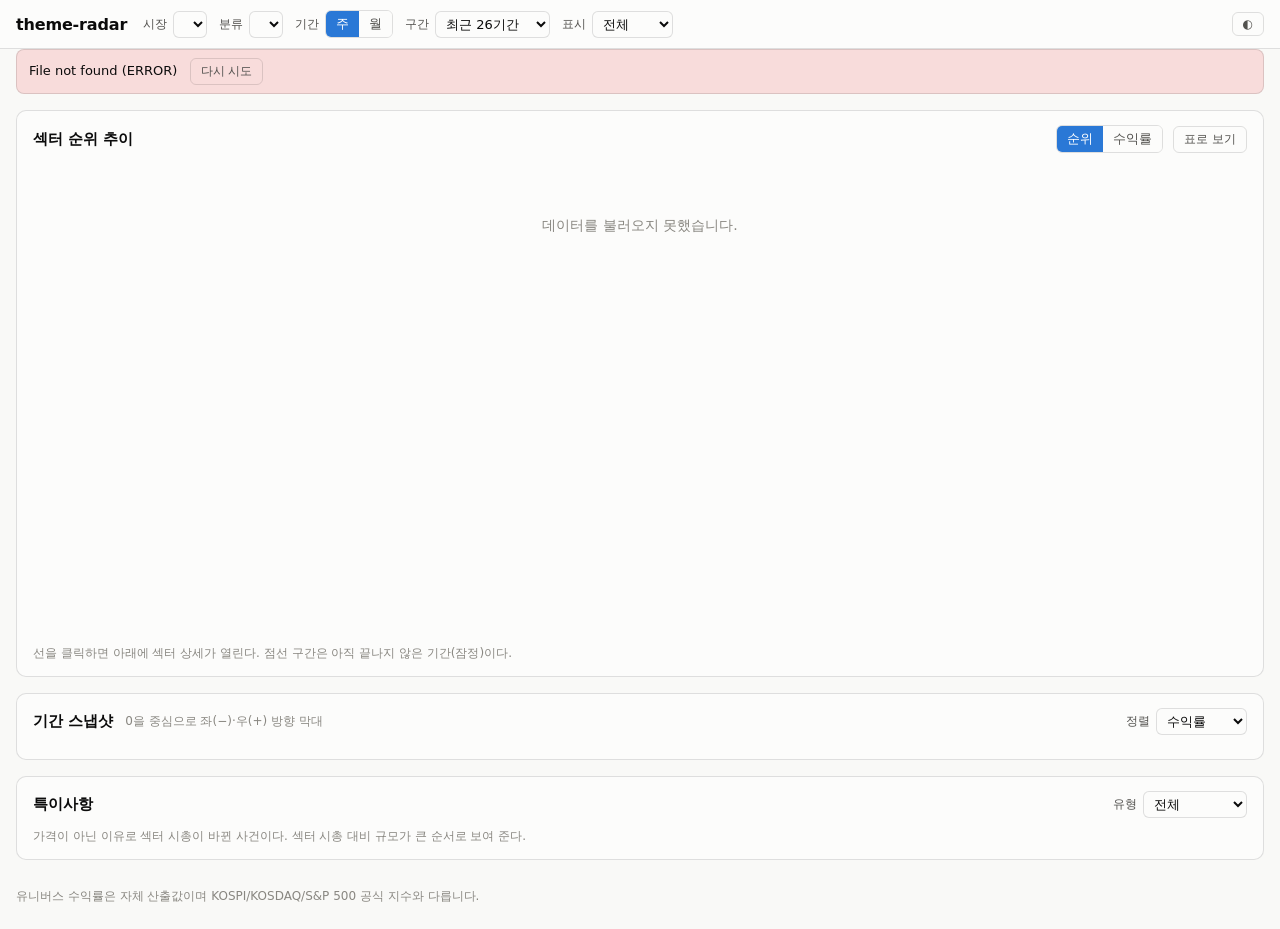
==== web/index.html @ a0fde0a3 "Stage 5: dashboard UI No-build ES modules + vendored ECharts 6.1.0, per docs/06. URL query string is" ====
<!DOCTYPE html>
<html lang="ko" data-theme="light">
<head>
<meta charset="utf-8">
<meta name="viewport" content="width=device-width, initial-scale=1">
<title>theme-radar — 섹터 순위 추이</title>
<link rel="stylesheet" href="css/app.css">
<script src="vendor/echarts-6.1.0.min.js"></script>
</head>
<body>
<header class="bar">
  <h1>theme-radar</h1>
  <div class="controls">
    <label>시장 <select id="universe"></select></label>
    <label>분류 <select id="scheme"></select></label>
    <label>기간
      <span class="segmented" id="period">
        <button type="button" data-value="W">주</button><button type="button" data-value="M">월</button>
      </span>
    </label>
    <label>구간 <select id="range">
      <option value="13">최근 13기간</option>
      <option value="26" selected>최근 26기간</option>
      <option value="52">최근 52기간</option>
      <option value="104">최근 104기간</option>
    </select></label>
    <label>표시 <select id="top">
      <option value="0">전체</option>
      <option value="5">상위 5</option>
      <option value="10">상위 10</option>
    </select></label>
  </div>
  <button type="button" id="theme-toggle" class="ghost" title="라이트/다크 전환">◐</button>
</header>

<div id="banner" class="banner" hidden></div>

<main>
  <section class="card" id="bump-card">
    <div class="card-head">
      <h2>섹터 순위 추이</h2>
      <div class="head-right">
        <span id="market-summary" class="summary"></span>
        <span class="segmented" id="chart-mode">
          <button type="button" data-value="rank">순위</button><button type="button" data-value="return">수익률</button>
        </span>
        <button type="button" id="table-toggle" class="ghost">표로 보기</button>
      </div>
    </div>
    <div class="chart-scroll"><div id="bump" class="chart"></div></div>
    <div id="bump-table" class="table-wrap" hidden></div>
    <p class="hint" id="bump-hint">선을 클릭하면 아래에 섹터 상세가 열린다. 점선 구간은 아직 끝나지 않은 기간(잠정)이다.</p>
  </section>

  <section class="card" id="snapshot-card">
    <div class="card-head">
      <h2 id="snapshot-title">기간 스냅샷</h2>
      <span class="muted small">0을 중심으로 좌(−)·우(+) 방향 막대</span>
      <div class="head-right">
        <label class="small">정렬 <select id="snapshot-sort">
          <option value="return">수익률</option>
          <option value="contribution">기여도</option>
          <option value="weight">시총 비중</option>
        </select></label>
      </div>
    </div>
    <div id="snapshot" class="rows"></div>
  </section>

  <section class="card" id="drilldown-card" hidden>
    <div class="card-head">
      <h2 id="drilldown-title">섹터 상세</h2>
      <button type="button" id="drilldown-close" class="ghost">닫기</button>
    </div>
    <div id="concentration" class="cards"></div>
    <div class="split">
      <div>
        <h3>종목별 기여</h3>
        <div id="members" class="rows"></div>
      </div>
      <div>
        <h3>섹터 시계열</h3>
        <div class="sparklines">
          <figure><figcaption>수익률</figcaption><div id="spark-return" class="spark"></div></figure>
          <figure><figcaption>순위</figcaption><div id="spark-rank" class="spark"></div></figure>
          <figure><figcaption>상위1 기여 비중</figcaption><div id="spark-top1" class="spark"></div></figure>
        </div>
      </div>
    </div>
  </section>

  <section class="card" id="events-card">
    <div class="card-head">
      <h2>특이사항</h2>
      <div class="head-right">
        <label class="small">유형 <select id="event-type">
          <option value="">전체</option>
          <option value="SHARE_CHANGE">주식수 급변</option>
          <option value="CORP_ACTION">기업행위</option>
          <option value="LISTING">편입·상장</option>
          <option value="DELISTING">편출·폐지</option>
          <option value="DATA_GAP">데이터 공백</option>
        </select></label>
      </div>
    </div>
    <p class="hint">가격이 아닌 이유로 섹터 시총이 바뀐 사건이다. 섹터 시총 대비 규모가 큰 순서로 보여 준다.</p>
    <div id="events" class="rows"></div>
  </section>
</main>

<footer>
  유니버스 수익률은 자체 산출값이며 KOSPI/KOSDAQ/S&amp;P 500 공식 지수와 다릅니다.
  <span id="calc-info" class="muted"></span>
</footer>

<script type="module" src="js/main.js"></script>
</body>
</html>
---- web/css/app.css ----
/* 색 토큰은 docs/02 §3.4의 팔레트를 따른다. 섹터 색은 서버가 주고, 화면은 라이트/다크 단계만 바꾼다 */
:root {
  color-scheme: light;
  --surface: #fcfcfb;
  --page: #f9f9f7;
  --ink: #0b0b0b;
  --ink-2: #52514e;
  --muted: #898781;
  --grid: #e1e0d9;
  --line: #c3c2b7;
  --border: rgba(11, 11, 11, .12);
  --up: #e34948;
  --down: #2a78d6;
  --accent: #2a78d6;
  --warn: #fab219;
  font-family: system-ui, -apple-system, "Segoe UI", "Malgun Gothic", sans-serif;
}
:root[data-theme="dark"] {
  color-scheme: dark;
  --surface: #1a1a19;
  --page: #0d0d0d;
  --ink: #fff;
  --ink-2: #c3c2b7;
  --muted: #898781;
  --grid: #2c2c2a;
  --line: #383835;
  --border: rgba(255, 255, 255, .14);
  --up: #e66767;
  --down: #3987e5;
  --accent: #3987e5;
}
/* 미국 시장은 상승 녹색·하락 적색 (docs/06 §4) */
body[data-market="US"] { --up: #008300; --down: #e34948; }
:root[data-theme="dark"] body[data-market="US"] { --up: #0ca30c; --down: #e66767; }

* { box-sizing: border-box; }
body { margin: 0; background: var(--page); color: var(--ink); font-size: 14px; }
h1 { font-size: 16px; margin: 0; letter-spacing: -.01em; }
h2 { font-size: 15px; margin: 0; }
h3 { font-size: 13px; margin: 0 0 8px; color: var(--ink-2); font-weight: 600; }
main { padding: 16px; display: grid; gap: 16px; max-width: 1600px; margin: 0 auto; }
footer { padding: 12px 16px 24px; color: var(--muted); font-size: 12px; max-width: 1600px; margin: 0 auto; }

.bar { position: sticky; top: 0; z-index: 5; display: flex; align-items: center; gap: 16px; flex-wrap: wrap;
  padding: 10px 16px; background: var(--surface); border-bottom: 1px solid var(--border); }
.controls { display: flex; gap: 12px; flex-wrap: wrap; align-items: center; }
label { color: var(--ink-2); font-size: 12px; display: inline-flex; gap: 6px; align-items: center; }
select { font: inherit; font-size: 13px; padding: 4px 6px; color: var(--ink); background: var(--surface);
  border: 1px solid var(--border); border-radius: 6px; }
.segmented { display: inline-flex; border: 1px solid var(--border); border-radius: 6px; overflow: hidden; }
.segmented button { font: inherit; font-size: 13px; padding: 4px 10px; background: var(--surface); color: var(--ink-2);
  border: 0; cursor: pointer; }
.segmented button[aria-pressed="true"] { background: var(--accent); color: #fff; }
.ghost { font: inherit; font-size: 12px; padding: 4px 10px; background: transparent; color: var(--ink-2);
  border: 1px solid var(--border); border-radius: 6px; cursor: pointer; }
.ghost:hover { color: var(--ink); }
#theme-toggle { margin-left: auto; }

/* min-width:0이 없으면 격자 칸이 내용 너비만큼 벌어져 카드 안에서 스크롤되지 않는다 */
.card { background: var(--surface); border: 1px solid var(--border); border-radius: 10px; padding: 14px 16px; min-width: 0; }
.card-head { display: flex; align-items: center; gap: 12px; flex-wrap: wrap; margin-bottom: 10px; }
.head-right { margin-left: auto; display: flex; align-items: center; gap: 10px; flex-wrap: wrap; }
.summary { font-size: 13px; color: var(--ink-2); }
.hint { color: var(--muted); font-size: 12px; margin: 8px 0 0; }
.chart { height: 460px; }
/* 좁은 화면에서는 차트만 가로로 스크롤한다 (docs/06 §8) */
.chart-scroll { overflow-x: auto; }
.spark { height: 64px; }
.sparklines { display: grid; gap: 8px; }
.sparklines figcaption { font-size: 11px; color: var(--muted); }
.sparklines figure { margin: 0; }
.split { display: grid; grid-template-columns: 1.4fr 1fr; gap: 20px; }
.split > div, .rows, .chart-scroll { min-width: 0; }
.cards { display: flex; gap: 10px; flex-wrap: wrap; margin-bottom: 14px; }
.stat { border: 1px solid var(--border); border-radius: 8px; padding: 8px 12px; min-width: 120px; }
.stat .k { font-size: 11px; color: var(--muted); }
.stat .v { font-size: 18px; font-variant-numeric: tabular-nums; }

.rows { display: grid; gap: 2px; }
.row { display: grid; grid-template-columns: 190px 1fr 96px 104px 56px auto; gap: 10px; align-items: center;
  padding: 4px 6px; border-radius: 6px; font-variant-numeric: tabular-nums; }
.row:hover { background: color-mix(in srgb, var(--accent) 8%, transparent); }
.row.clickable { cursor: pointer; }
.row.selected { background: color-mix(in srgb, var(--accent) 14%, transparent); }
.row .name { display: flex; align-items: center; gap: 6px; overflow: hidden; text-overflow: ellipsis; white-space: nowrap; }
.row .dot { width: 8px; height: 8px; border-radius: 2px; flex: none; }
.row .num { text-align: right; font-size: 13px; white-space: nowrap; }
.row .muted, .muted { color: var(--muted); }
.row.unmapped .name { color: var(--muted); }
.bar-cell { position: relative; height: 16px; }
.bar-cell .zero { position: absolute; left: 50%; top: 0; bottom: 0; border-left: 1px solid var(--grid); }
.bar-cell .fill { position: absolute; top: 3px; height: 10px; border-radius: 3px; }
.bar-cell .fill.pos-bg { background: var(--up); }
.bar-cell .fill.neg-bg { background: var(--down); }
.badge { font-size: 11px; padding: 1px 6px; border-radius: 10px; border: 1px solid var(--border); color: var(--ink-2); }
.delta.up { color: var(--up); } .delta.down { color: var(--down); }
.pos { color: var(--up); } .neg { color: var(--down); }
.small { font-size: 12px; }
.dot { display: inline-block; width: 8px; height: 8px; border-radius: 2px; flex: none; vertical-align: middle; }

/* 목록 머리글 행. 값 행과 같은 격자를 쓰되 눌리지 않는다 */
.row.head { color: var(--muted); font-size: 11px; padding-bottom: 2px; border-bottom: 1px solid var(--grid); }
.row.head:hover { background: none; }
.gauge { display: block; height: 4px; margin-top: 4px; border-radius: 2px; background: var(--grid); }
.gauge > span { display: block; height: 100%; border-radius: 2px; background: var(--accent); }
.stat.badges { display: flex; align-items: center; gap: 6px; flex-wrap: wrap; min-width: 0; border-style: dashed; }

/* 종목 기여 행: 종목 · 막대 · 섹터 내 비중 · 수익률 · 기여 */
#members .row { grid-template-columns: 1fr 120px 76px 72px 66px; }
/* 특이사항 행: 날짜 · 유형 · 종목 · 섹터 · 섹터 대비 · 시총 · 내용 */
#events .row { grid-template-columns: 116px 84px 150px 120px 72px 84px 1fr; }
#events .date { text-align: left; font-size: 12px; color: var(--ink-2); }
#events .detail { white-space: nowrap; overflow: hidden; text-overflow: ellipsis; font-size: 12px; }

.banner { margin: 0 16px; padding: 8px 12px; border-radius: 8px; font-size: 13px;
  background: color-mix(in srgb, var(--warn) 22%, var(--surface)); border: 1px solid var(--border); }
.banner.error { background: color-mix(in srgb, var(--up) 18%, var(--surface)); }
.banner button { margin-left: 8px; }
.skeleton { height: 460px; border-radius: 8px; background: linear-gradient(90deg, var(--grid), var(--surface), var(--grid));
  background-size: 200% 100%; animation: shimmer 1.2s linear infinite; }
@keyframes shimmer { to { background-position: -200% 0; } }
.empty { padding: 40px 0; text-align: center; color: var(--muted); }

.table-wrap { overflow-x: auto; max-height: 460px; }
table { border-collapse: collapse; font-size: 12px; font-variant-numeric: tabular-nums; }
th, td { border-bottom: 1px solid var(--grid); padding: 4px 8px; text-align: right; white-space: nowrap; }
th:first-child, td:first-child { text-align: left; position: sticky; left: 0; background: var(--surface); }
thead th { position: sticky; top: 0; background: var(--surface); color: var(--ink-2); }

@media (max-width: 1280px) { .split { grid-template-columns: 1fr; } }
@media (max-width: 768px) {
  main { padding: 10px; }
  .chart { height: 380px; min-width: 620px; }
  .head-right { margin-left: 0; }
  .row { grid-template-columns: minmax(0, 1fr) 92px 68px; }
  #members .row { grid-template-columns: minmax(0, 1fr) 72px 60px 62px; }
  .row .hide-narrow, #events .detail { display: none; }
  #events .row { grid-template-columns: 88px 82px minmax(0, 1fr); }
  .cards .stat { flex: 1 1 128px; }
}
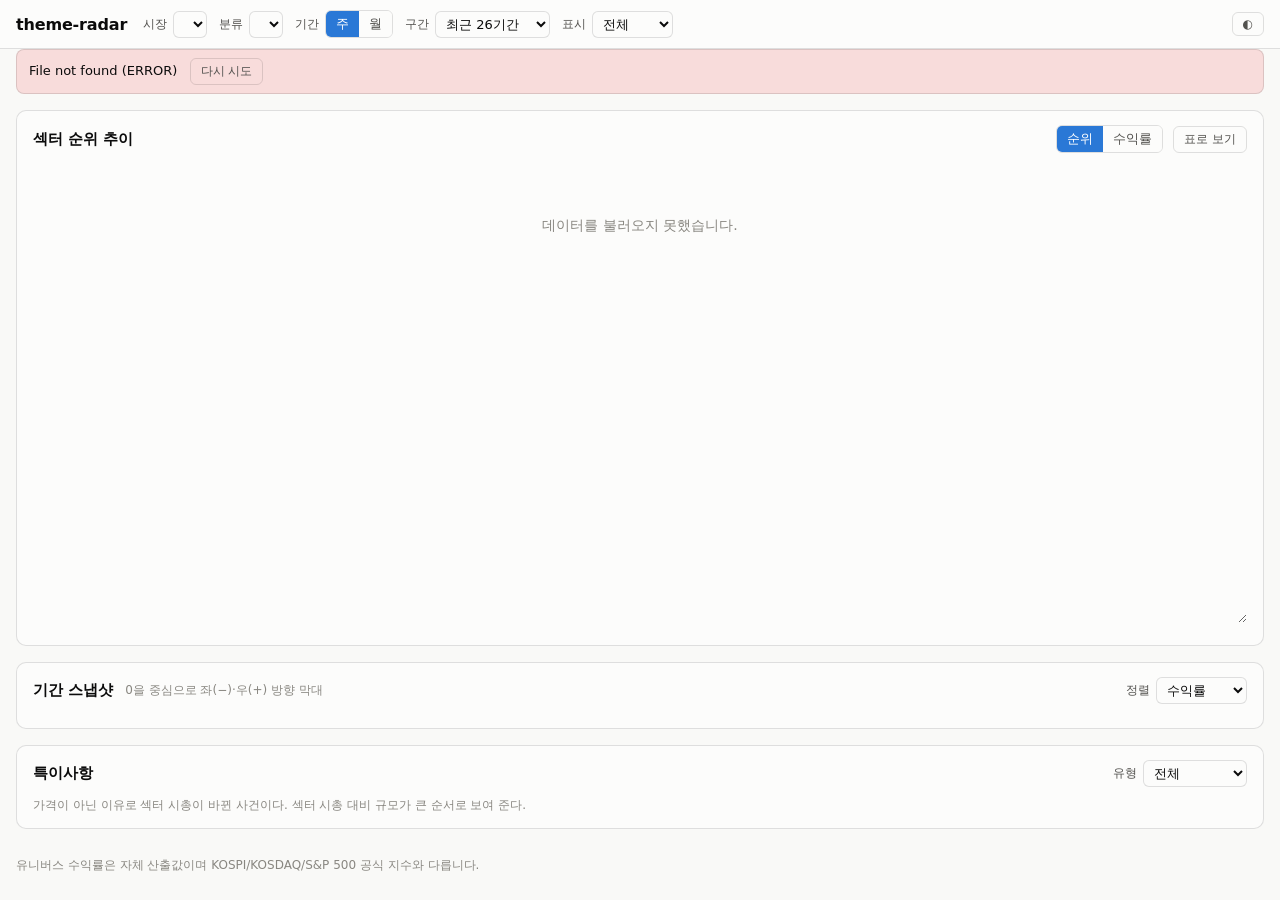
==== commit f7e7e43d: "Draw every bump-chart period alike and label the sector rows 범프 차트 - 아직 끝나지 않은 기간도 다른 구간과 같은 실선·점으로 " ====
--- a/web/index.html
+++ b/web/index.html
@@ -47,9 +47,9 @@
         <button type="button" id="table-toggle" class="ghost">표로 보기</button>
       </div>
     </div>
-    <div class="chart-scroll"><div id="bump" class="chart"></div></div>
+    <div class="chart-scroll" id="bump-wrap"><div id="bump" class="chart"></div></div>
     <div id="bump-table" class="table-wrap" hidden></div>
-    <p class="hint" id="bump-hint">선을 클릭하면 아래에 섹터 상세가 열린다. 점선 구간은 아직 끝나지 않은 기간(잠정)이다.</p>
+    <p class="hint" id="bump-hint"></p>
   </section>
 
   <section class="card" id="snapshot-card">
--- a/web/css/app.css
+++ b/web/css/app.css
@@ -62,9 +62,13 @@
 .head-right { margin-left: auto; display: flex; align-items: center; gap: 10px; flex-wrap: wrap; }
 .summary { font-size: 13px; color: var(--ink-2); }
 .hint { color: var(--muted); font-size: 12px; margin: 8px 0 0; }
-.chart { height: 460px; }
-/* 좁은 화면에서는 차트만 가로로 스크롤한다 (docs/06 §8) */
-.chart-scroll { overflow-x: auto; }
+/* 차트 높이는 오른쪽 아래 모서리를 끌어 바꾼다. 좁은 화면에서는 차트만 가로로 스크롤한다 (docs/06 §3.2, §8) */
+.chart-scroll { overflow: auto; resize: vertical; height: 460px; min-height: 240px; }
+.chart { height: 100%; position: relative; }
+/* 범프 차트 툴팁. 마우스 포인터 왼쪽에 놓는다 (bump-chart.js showTip) */
+.chart-tip { position: absolute; z-index: 2; pointer-events: none; padding: 8px 10px; white-space: nowrap;
+  background: var(--surface); color: var(--ink); border: 1px solid var(--border); border-radius: 6px;
+  font-size: 12px; line-height: 1.55; box-shadow: 0 2px 10px rgba(0, 0, 0, .12); }
 .spark { height: 64px; }
 .sparklines { display: grid; gap: 8px; }
 .sparklines figcaption { font-size: 11px; color: var(--muted); }
@@ -77,8 +81,10 @@
 .stat .v { font-size: 18px; font-variant-numeric: tabular-nums; }
 
 .rows { display: grid; gap: 2px; }
-.row { display: grid; grid-template-columns: 190px 1fr 96px 104px 56px auto; gap: 10px; align-items: center;
+.row { display: grid; gap: 10px; align-items: center;
   padding: 4px 6px; border-radius: 6px; font-variant-numeric: tabular-nums; }
+/* 섹터 행: 섹터 · 막대 · 수익률 · 시총 비중 · 시장 기여 · 시장 대비 · 순위 변동 · 특징 */
+#snapshot .row { grid-template-columns: 190px 1fr 88px 80px 84px 64px 64px auto; }
 .row:hover { background: color-mix(in srgb, var(--accent) 8%, transparent); }
 .row.clickable { cursor: pointer; }
 .row.selected { background: color-mix(in srgb, var(--accent) 14%, transparent); }
@@ -88,7 +94,15 @@
 .row .muted, .muted { color: var(--muted); }
 .row.unmapped .name { color: var(--muted); }
 .bar-cell { position: relative; height: 16px; }
-.bar-cell .zero { position: absolute; left: 50%; top: 0; bottom: 0; border-left: 1px solid var(--grid); }
+/* 기준 0 선. 행 사이 여백까지 이어 붙여 열을 가르는 한 줄로 보이게 한다 */
+.bar-cell .zero { position: absolute; left: 50%; top: -5px; bottom: -5px; border-left: 1px solid var(--line); }
+/* 머리글의 막대 눈금: 왼쪽 끝 −최대, 가운데 0, 오른쪽 끝 +최대 */
+.bar-cell.axis { height: 14px; }
+.bar-cell.axis .zero { top: 1px; }
+.bar-cell .axis-end, .bar-cell .axis-zero { position: absolute; top: 0; }
+.bar-cell .axis-end.left { left: 0; }
+.bar-cell .axis-end.right { right: 0; }
+.bar-cell .axis-zero { left: 50%; transform: translateX(-50%); padding: 0 3px; background: var(--surface); }
 .bar-cell .fill { position: absolute; top: 3px; height: 10px; border-radius: 3px; }
 .bar-cell .fill.pos-bg { background: var(--up); }
 .bar-cell .fill.neg-bg { background: var(--down); }
@@ -101,6 +115,10 @@
 /* 목록 머리글 행. 값 행과 같은 격자를 쓰되 눌리지 않는다 */
 .row.head { color: var(--muted); font-size: 11px; padding-bottom: 2px; border-bottom: 1px solid var(--grid); }
 .row.head:hover { background: none; }
+/* 정렬 기준을 바꿀 수 있는 열 */
+.row.head .sortable { cursor: pointer; }
+.row.head .sortable:hover { color: var(--ink-2); }
+.row.head .active { color: var(--ink-2); font-weight: 600; }
 .gauge { display: block; height: 4px; margin-top: 4px; border-radius: 2px; background: var(--grid); }
 .gauge > span { display: block; height: 100%; border-radius: 2px; background: var(--accent); }
 .stat.badges { display: flex; align-items: center; gap: 6px; flex-wrap: wrap; min-width: 0; border-style: dashed; }
@@ -130,9 +148,10 @@
 @media (max-width: 1280px) { .split { grid-template-columns: 1fr; } }
 @media (max-width: 768px) {
   main { padding: 10px; }
-  .chart { height: 380px; min-width: 620px; }
+  .chart-scroll { height: 380px; }
+  .chart { min-width: 620px; }
   .head-right { margin-left: 0; }
-  .row { grid-template-columns: minmax(0, 1fr) 92px 68px; }
+  #snapshot .row { grid-template-columns: minmax(0, 1fr) 92px 68px; }
   #members .row { grid-template-columns: minmax(0, 1fr) 72px 60px 62px; }
   .row .hide-narrow, #events .detail { display: none; }
   #events .row { grid-template-columns: 88px 82px minmax(0, 1fr); }
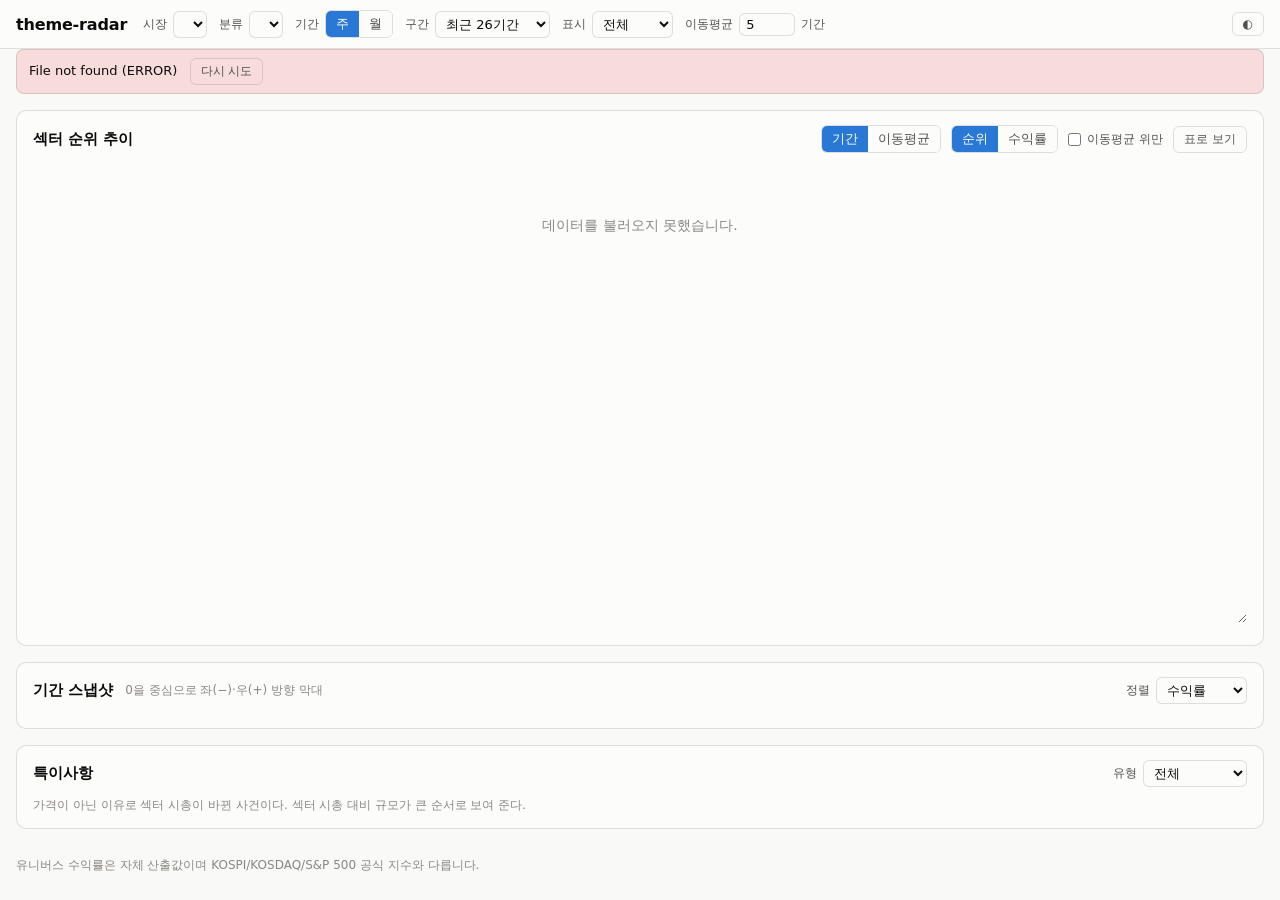
==== commit 0c14d1df: "Rank sectors by the rise of their market-cap moving average The bump chart gets a basis toggle. On t" ====
--- a/web/index.html
+++ b/web/index.html
@@ -29,6 +29,8 @@
       <option value="5">상위 5</option>
       <option value="10">상위 10</option>
     </select></label>
+    <label title="섹터 시총 이동평균의 기간 수. 순위 기준·이격도·시가총액 차트가 함께 쓴다">이동평균
+      <input type="number" id="ma-len" min="2" max="52" step="1" inputmode="numeric"> 기간</label>
   </div>
   <button type="button" id="theme-toggle" class="ghost" title="라이트/다크 전환">◐</button>
 </header>
@@ -41,9 +43,15 @@
       <h2>섹터 순위 추이</h2>
       <div class="head-right">
         <span id="market-summary" class="summary"></span>
+        <span class="segmented" id="chart-basis" aria-label="순위 기준">
+          <button type="button" data-value="period" title="기간 수익률로 순위를 매긴다">기간</button><button
+            type="button" data-value="ma" title="섹터 시총 이동평균의 상승률로 순위를 매긴다">이동평균</button>
+        </span>
         <span class="segmented" id="chart-mode">
           <button type="button" data-value="rank">순위</button><button type="button" data-value="return">수익률</button>
         </span>
+        <label class="small" id="above-filter" hidden title="선택 기간 말 시총이 이동평균 위인 섹터만 본다">
+          <input type="checkbox" id="above-ma"> 이동평균 위만</label>
         <button type="button" id="table-toggle" class="ghost">표로 보기</button>
       </div>
     </div>
@@ -61,6 +69,7 @@
           <option value="return">수익률</option>
           <option value="contribution">기여도</option>
           <option value="weight">시총 비중</option>
+          <option value="disparity">이격도</option>
         </select></label>
       </div>
     </div>
@@ -86,6 +95,21 @@
           <figure><figcaption>상위1 기여 비중</figcaption><div id="spark-top1" class="spark"></div></figure>
         </div>
       </div>
+    </div>
+    <div class="cap-block">
+      <div class="sub-head">
+        <h3>섹터 시가총액</h3>
+        <div class="head-right">
+          <span class="segmented" id="cap-kind" aria-label="차트 모양">
+            <button type="button" data-value="line">선</button><button type="button" data-value="candle">캔들</button>
+          </span>
+          <label class="small" id="ma-show-label"><input type="checkbox" id="ma-show"> 이동평균</label>
+        </div>
+      </div>
+      <div id="cap-chart" class="cap-chart" role="img" aria-label="섹터 시가총액 추이"></div>
+      <p class="hint">선은 기간 말 시가총액을 잇고, 캔들은 일별 시가총액으로 그린다(시가는 직전 기간 말 값).
+        이동평균은 기간 말 값의 단순 평균이다. 시가총액은 상장·폐지 같은 가격 외 이유로도 바뀐다:
+        x축 위의 <span class="event-mark">▲</span>는 이 섹터 종목에 특이사항이 난 기간이고, 내용은 그 기간 툴팁에 있다.</p>
     </div>
   </section>
 
--- a/web/css/app.css
+++ b/web/css/app.css
@@ -70,6 +70,17 @@
   background: var(--surface); color: var(--ink); border: 1px solid var(--border); border-radius: 6px;
   font-size: 12px; line-height: 1.55; box-shadow: 0 2px 10px rgba(0, 0, 0, .12); }
 .spark { height: 64px; }
+/* 드릴다운의 섹터 시가총액 차트 (docs/06 §5.4). 높이에 x축 라벨 두 줄 자리까지 넣는다 */
+.cap-block { margin-top: 18px; padding-top: 14px; border-top: 1px solid var(--grid); }
+.sub-head { display: flex; align-items: center; gap: 12px; flex-wrap: wrap; margin-bottom: 6px; }
+.sub-head h3 { margin: 0; }
+.cap-chart { height: 300px; position: relative; }
+/* 시가총액 차트의 특이사항 표시와 같은 색이다 (cap-chart.js) */
+.event-mark { color: var(--warn); }
+input[type="number"] { font: inherit; font-size: 13px; width: 56px; padding: 3px 6px; color: var(--ink);
+  background: var(--surface); border: 1px solid var(--border); border-radius: 6px; }
+input[type="number"]:disabled { color: var(--muted); }
+input[type="checkbox"] { accent-color: var(--accent); margin: 0; }
 .sparklines { display: grid; gap: 8px; }
 .sparklines figcaption { font-size: 11px; color: var(--muted); }
 .sparklines figure { margin: 0; }
@@ -83,8 +94,11 @@
 .rows { display: grid; gap: 2px; }
 .row { display: grid; gap: 10px; align-items: center;
   padding: 4px 6px; border-radius: 6px; font-variant-numeric: tabular-nums; }
-/* 섹터 행: 섹터 · 막대 · 수익률 · 시총 비중 · 시장 기여 · 시장 대비 · 순위 변동 · 특징 */
-#snapshot .row { grid-template-columns: 190px 1fr 88px 80px 84px 64px 64px auto; }
+/* 섹터 행: 섹터 · 막대 · 수익률 · 시총 비중 · 시장 기여 · 시장 대비 · 이격도 · 순위 변동 · 특징
+   0 선이 세로로 이어지려면 막대 칸이 행마다 같은 폭이어야 한다. 마지막 특징 칸을 내용에 맞춰(auto) 두면
+   배지 수만큼 칸이 늘어 막대 칸을 밀어내므로, 배지 3개가 들어가는 고정 폭으로 둔다 */
+#snapshot .row { grid-template-columns: 190px minmax(0, 1fr) 88px 80px 84px 64px 64px 64px 232px; }
+#snapshot .row > :last-child { overflow: hidden; white-space: nowrap; }
 .row:hover { background: color-mix(in srgb, var(--accent) 8%, transparent); }
 .row.clickable { cursor: pointer; }
 .row.selected { background: color-mix(in srgb, var(--accent) 14%, transparent); }
@@ -94,8 +108,9 @@
 .row .muted, .muted { color: var(--muted); }
 .row.unmapped .name { color: var(--muted); }
 .bar-cell { position: relative; height: 16px; }
-/* 기준 0 선. 행 사이 여백까지 이어 붙여 열을 가르는 한 줄로 보이게 한다 */
-.bar-cell .zero { position: absolute; left: 50%; top: -5px; bottom: -5px; border-left: 1px solid var(--line); }
+/* 기준 0 선. 행 사이 여백까지 이어 붙여 열을 가르는 한 줄로 보이게 한다.
+   6px는 행 간격(28px)에서 막대 칸 높이(16px)를 뺀 절반이다 */
+.bar-cell .zero { position: absolute; left: 50%; top: -6px; bottom: -6px; border-left: 1px solid var(--line); }
 /* 머리글의 막대 눈금: 왼쪽 끝 −최대, 가운데 0, 오른쪽 끝 +최대 */
 .bar-cell.axis { height: 14px; }
 .bar-cell.axis .zero { top: 1px; }
@@ -125,8 +140,8 @@
 
 /* 종목 기여 행: 종목 · 막대 · 섹터 내 비중 · 수익률 · 기여 */
 #members .row { grid-template-columns: 1fr 120px 76px 72px 66px; }
-/* 특이사항 행: 날짜 · 유형 · 종목 · 섹터 · 섹터 대비 · 시총 · 내용 */
-#events .row { grid-template-columns: 116px 84px 150px 120px 72px 84px 1fr; }
+/* 특이사항 행: 날짜 · 유형 · 종목 · 섹터 · 섹터 대비 · 시총 · 출처 · 내용 */
+#events .row { grid-template-columns: 116px 84px 150px 120px 72px 84px 112px 1fr; }
 #events .date { text-align: left; font-size: 12px; color: var(--ink-2); }
 #events .detail { white-space: nowrap; overflow: hidden; text-overflow: ellipsis; font-size: 12px; }
 
@@ -146,10 +161,15 @@
 thead th { position: sticky; top: 0; background: var(--surface); color: var(--ink-2); }
 
 @media (max-width: 1280px) { .split { grid-template-columns: 1fr; } }
+/* 고정 폭이 화면을 넘지 않게 줄인다. 특징 칸은 배지 하나만 남고 나머지는 잘린다 (드릴다운에서 전부 본다) */
+@media (max-width: 1080px) {
+  #snapshot .row { grid-template-columns: 150px minmax(0, 1fr) 80px 72px 76px 56px 56px 52px 120px; }
+}
 @media (max-width: 768px) {
   main { padding: 10px; }
   .chart-scroll { height: 380px; }
   .chart { min-width: 620px; }
+  .cap-chart { height: 260px; }
   .head-right { margin-left: 0; }
   #snapshot .row { grid-template-columns: minmax(0, 1fr) 92px 68px; }
   #members .row { grid-template-columns: minmax(0, 1fr) 72px 60px 62px; }
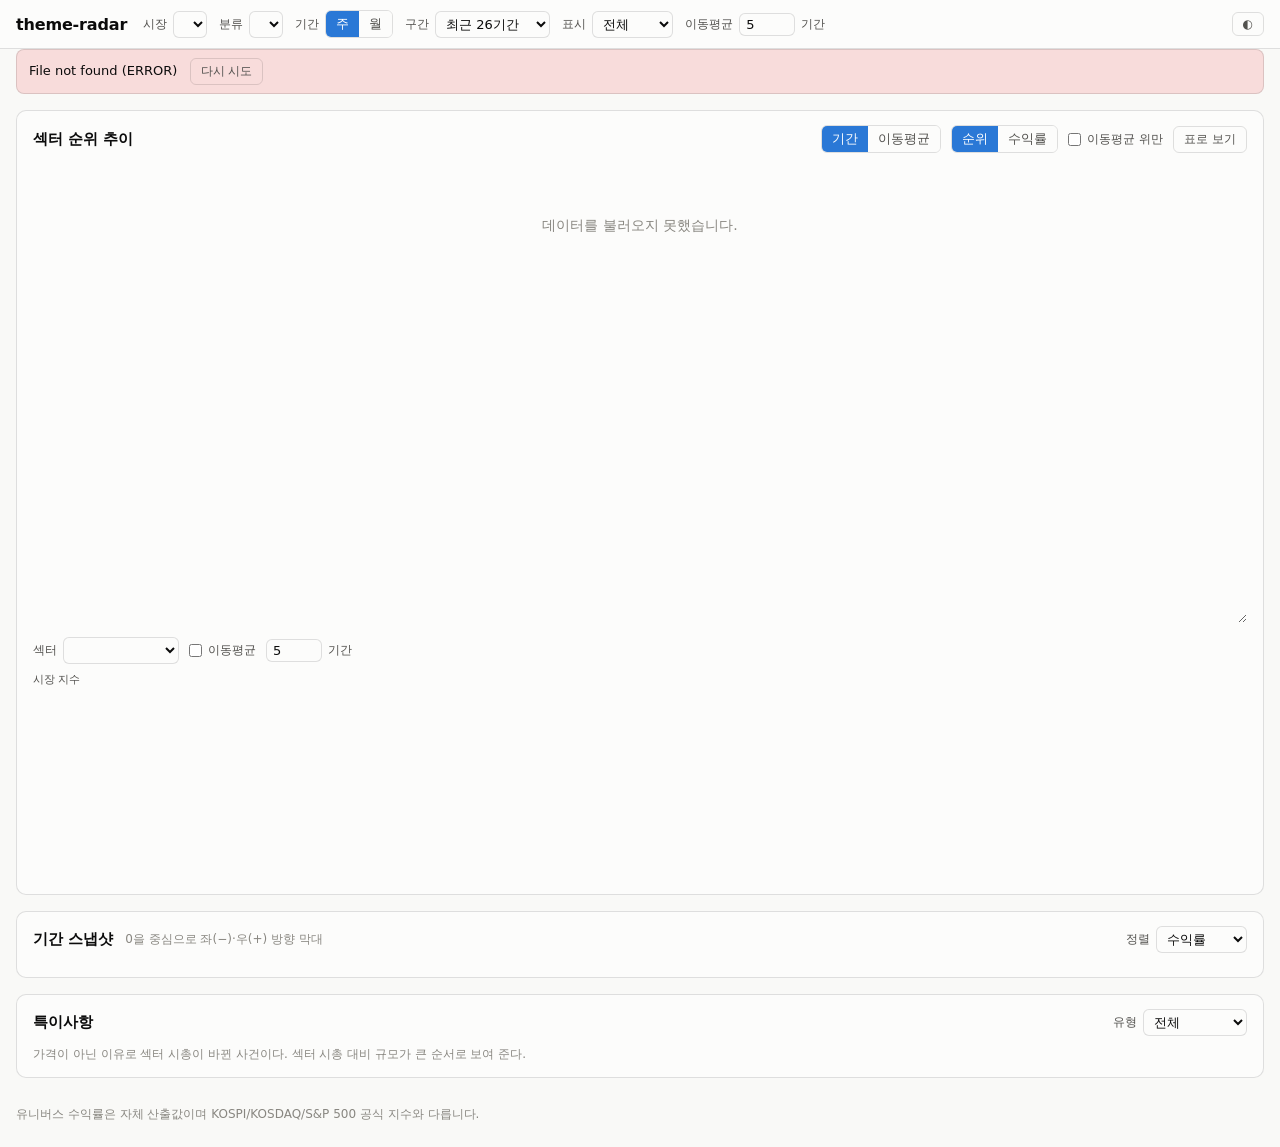
==== commit 5bde8421: "Highlight sectors on double-click and show the market beside the ranks Double-clicking a line in the" ====
--- a/web/index.html
+++ b/web/index.html
@@ -55,8 +55,27 @@
         <button type="button" id="table-toggle" class="ghost">표로 보기</button>
       </div>
     </div>
-    <div class="chart-scroll" id="bump-wrap"><div id="bump" class="chart"></div></div>
-    <div id="bump-table" class="table-wrap" hidden></div>
+    <div class="bump-split">
+      <div class="bump-main">
+        <div class="chart-scroll" id="bump-wrap"><div id="bump" class="chart"></div></div>
+        <div id="bump-table" class="table-wrap" hidden></div>
+      </div>
+      <aside class="side-panel" id="side-panel">
+        <div class="side-head">
+          <label class="small">섹터 <select id="side-group"></select></label>
+          <label class="small"><input type="checkbox" id="side-ma-show"> 이동평균</label>
+          <label class="small"><input type="number" id="side-ma-len" min="2" max="52" step="1" inputmode="numeric"> 기간</label>
+        </div>
+        <figure class="side-chart" id="side-sector-block" hidden>
+          <figcaption id="side-sector-title"></figcaption>
+          <div id="side-sector" class="mini-chart" role="img" aria-label="섹터 시가총액 캔들"></div>
+        </figure>
+        <figure class="side-chart">
+          <figcaption id="side-index-title">시장 지수</figcaption>
+          <div id="side-index" class="mini-chart" role="img" aria-label="시장 지수 캔들"></div>
+        </figure>
+      </aside>
+    </div>
     <p class="hint" id="bump-hint"></p>
   </section>
 
--- a/web/css/app.css
+++ b/web/css/app.css
@@ -70,6 +70,17 @@
   background: var(--surface); color: var(--ink); border: 1px solid var(--border); border-radius: 6px;
   font-size: 12px; line-height: 1.55; box-shadow: 0 2px 10px rgba(0, 0, 0, .12); }
 .spark { height: 64px; }
+/* 범프 차트 오른쪽의 시장 지수·섹터 캔들 (docs/06 §3.6). 높이는 왼쪽 차트를 따라간다 */
+.bump-split { display: grid; grid-template-columns: minmax(0, 1fr) 320px; gap: 14px; align-items: stretch; }
+.bump-main { min-width: 0; }
+.side-panel { display: flex; flex-direction: column; gap: 8px; min-width: 0; }
+.side-head { display: flex; align-items: center; gap: 10px; flex-wrap: wrap; }
+/* 분류 스킴마다 섹터 이름 길이가 달라, 고정 폭이어야 머리줄이 한 줄에 들어온다 */
+.side-head select { width: 116px; }
+.side-chart { margin: 0; display: flex; flex-direction: column; flex: 1 1 0; min-height: 130px; min-width: 0; }
+.side-chart[hidden] { display: none; }
+.side-chart figcaption { font-size: 11px; color: var(--ink-2); margin-bottom: 2px; }
+.mini-chart { flex: 1 1 auto; min-height: 0; position: relative; }
 /* 드릴다운의 섹터 시가총액 차트 (docs/06 §5.4). 높이에 x축 라벨 두 줄 자리까지 넣는다 */
 .cap-block { margin-top: 18px; padding-top: 14px; border-top: 1px solid var(--grid); }
 .sub-head { display: flex; align-items: center; gap: 12px; flex-wrap: wrap; margin-bottom: 6px; }
@@ -160,7 +171,11 @@
 th:first-child, td:first-child { text-align: left; position: sticky; left: 0; background: var(--surface); }
 thead th { position: sticky; top: 0; background: var(--surface); color: var(--ink-2); }
 
-@media (max-width: 1280px) { .split { grid-template-columns: 1fr; } }
+@media (max-width: 1280px) {
+  .split { grid-template-columns: 1fr; }
+  .bump-split { grid-template-columns: 1fr; }
+  .side-chart { min-height: 200px; }
+}
 /* 고정 폭이 화면을 넘지 않게 줄인다. 특징 칸은 배지 하나만 남고 나머지는 잘린다 (드릴다운에서 전부 본다) */
 @media (max-width: 1080px) {
   #snapshot .row { grid-template-columns: 150px minmax(0, 1fr) 80px 72px 76px 56px 56px 52px 120px; }
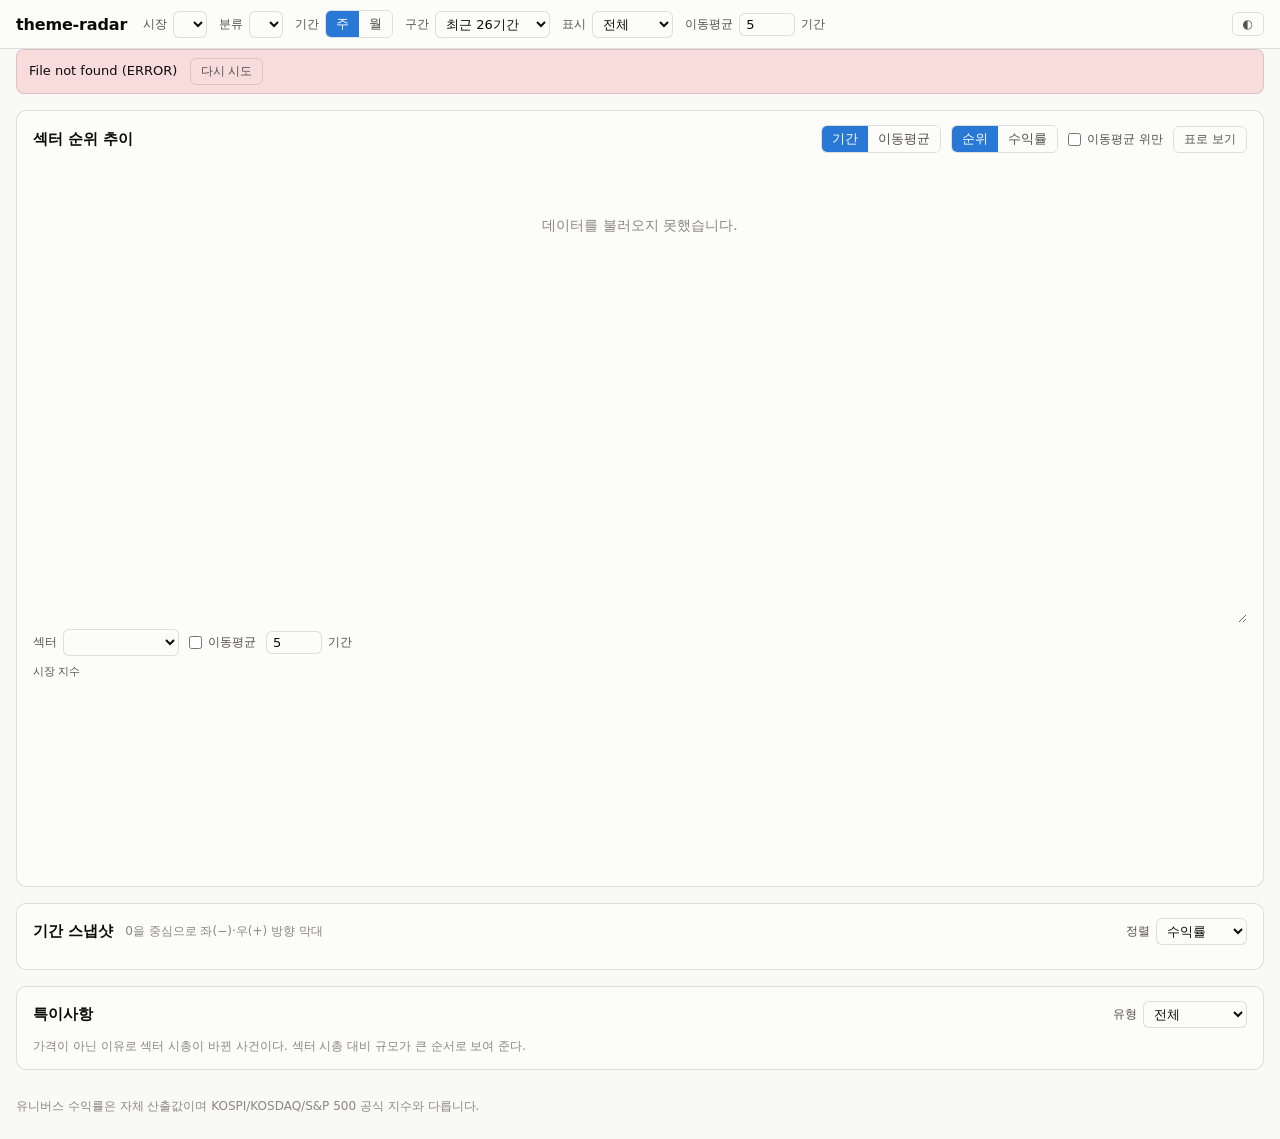
==== commit f3c9a32a: "Let the rank chart and the index panel share width by dragging A handle sits between them. Grab it a" ====
--- a/web/index.html
+++ b/web/index.html
@@ -55,11 +55,13 @@
         <button type="button" id="table-toggle" class="ghost">표로 보기</button>
       </div>
     </div>
-    <div class="bump-split">
+    <div class="bump-split" id="bump-split">
       <div class="bump-main">
         <div class="chart-scroll" id="bump-wrap"><div id="bump" class="chart"></div></div>
         <div id="bump-table" class="table-wrap" hidden></div>
       </div>
+      <div class="split-handle" id="side-handle" role="separator" aria-orientation="vertical" tabindex="0"
+           aria-label="순위 차트와 지수 패널의 너비 조절" title="끌어서 너비를 바꾼다 (←/→ 키도 된다)"></div>
       <aside class="side-panel" id="side-panel">
         <div class="side-head">
           <label class="small">섹터 <select id="side-group"></select></label>
--- a/web/css/app.css
+++ b/web/css/app.css
@@ -71,7 +71,13 @@
   font-size: 12px; line-height: 1.55; box-shadow: 0 2px 10px rgba(0, 0, 0, .12); }
 .spark { height: 64px; }
 /* 범프 차트 오른쪽의 시장 지수·섹터 캔들 (docs/06 §3.6). 높이는 왼쪽 차트를 따라간다 */
-.bump-split { display: grid; grid-template-columns: minmax(0, 1fr) 320px; gap: 14px; align-items: stretch; }
+/* 가운데 손잡이를 끌어 두 칸의 너비를 바꾼다. 폭은 --side-w에 담기고 브라우저에 저장한다 (main.js) */
+.bump-split { display: grid; grid-template-columns: minmax(0, 1fr) 10px var(--side-w, 320px); gap: 6px;
+  align-items: stretch; }
+.split-handle { cursor: col-resize; touch-action: none; display: flex; align-items: center; justify-content: center; }
+.split-handle::before { content: ""; width: 2px; height: 100%; border-radius: 1px; background: var(--grid); }
+.split-handle:hover::before, .split-handle:focus-visible::before { background: var(--accent); }
+.split-handle:focus-visible { outline: none; }
 .bump-main { min-width: 0; }
 .side-panel { display: flex; flex-direction: column; gap: 8px; min-width: 0; }
 .side-head { display: flex; align-items: center; gap: 10px; flex-wrap: wrap; }
@@ -173,7 +179,9 @@
 
 @media (max-width: 1280px) {
   .split { grid-template-columns: 1fr; }
+  /* 한 칸으로 쌓이면 가로로 나눌 것이 없다 */
   .bump-split { grid-template-columns: 1fr; }
+  .split-handle { display: none; }
   .side-chart { min-height: 200px; }
 }
 /* 고정 폭이 화면을 넘지 않게 줄인다. 특징 칸은 배지 하나만 남고 나머지는 잘린다 (드릴다운에서 전부 본다) */
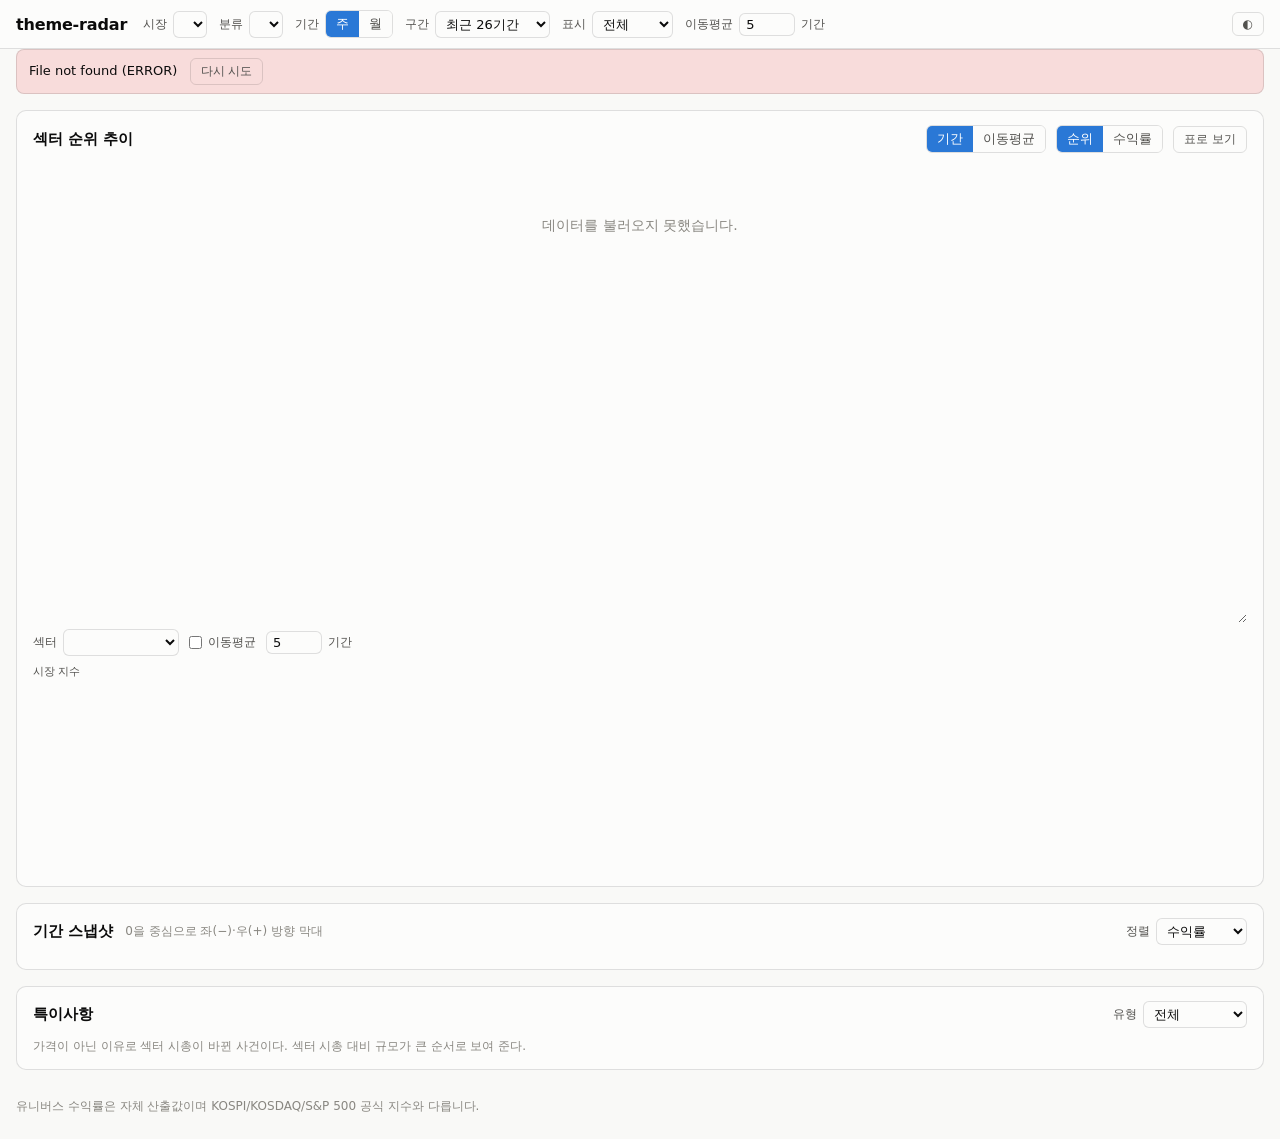
==== commit 2b0d4ed4: "Filter the rank chart by rising moving averages and widen the sector table The moving-average basis " ====
--- a/web/index.html
+++ b/web/index.html
@@ -50,8 +50,12 @@
         <span class="segmented" id="chart-mode">
           <button type="button" data-value="rank">순위</button><button type="button" data-value="return">수익률</button>
         </span>
-        <label class="small" id="above-filter" hidden title="선택 기간 말 시총이 이동평균 위인 섹터만 본다">
-          <input type="checkbox" id="above-ma"> 이동평균 위만</label>
+        <span class="ma-filters" id="ma-filters" hidden>
+          <label class="small" title="선택 기간 말 시총이 이동평균 위인 섹터만 본다">
+            <input type="checkbox" id="above-ma"> 이동평균 위만</label>
+          <label class="small" title="선택 기간에 이동평균이 오른 섹터만 본다">
+            <input type="checkbox" id="rising-ma"> 이동평균 상승만</label>
+        </span>
         <button type="button" id="table-toggle" class="ghost">표로 보기</button>
       </div>
     </div>
--- a/web/css/app.css
+++ b/web/css/app.css
@@ -54,6 +54,9 @@
 .ghost { font: inherit; font-size: 12px; padding: 4px 10px; background: transparent; color: var(--ink-2);
   border: 1px solid var(--border); border-radius: 6px; cursor: pointer; }
 .ghost:hover { color: var(--ink); }
+/* 이동평균 기준에서만 보이는 거르개 두 개 (docs/06 3.5) */
+.ma-filters { display: inline-flex; align-items: center; gap: 10px; }
+.ma-filters[hidden] { display: none; }
 #theme-toggle { margin-left: auto; }
 
 /* min-width:0이 없으면 격자 칸이 내용 너비만큼 벌어져 카드 안에서 스크롤되지 않는다 */
@@ -111,10 +114,10 @@
 .rows { display: grid; gap: 2px; }
 .row { display: grid; gap: 10px; align-items: center;
   padding: 4px 6px; border-radius: 6px; font-variant-numeric: tabular-nums; }
-/* 섹터 행: 섹터 · 막대 · 수익률 · 시총 비중 · 시장 기여 · 시장 대비 · 이격도 · 순위 변동 · 특징
+/* 섹터 행: 섹터 · 막대 · 수익률 · 지수 대비 · 시총 비중 · 시장 기여 · 시장 대비 · 이격도 · 상승률 · 순위 변동 · 특징
    0 선이 세로로 이어지려면 막대 칸이 행마다 같은 폭이어야 한다. 마지막 특징 칸을 내용에 맞춰(auto) 두면
    배지 수만큼 칸이 늘어 막대 칸을 밀어내므로, 배지 3개가 들어가는 고정 폭으로 둔다 */
-#snapshot .row { grid-template-columns: 190px minmax(0, 1fr) 88px 80px 84px 64px 64px 64px 232px; }
+#snapshot .row { grid-template-columns: 190px minmax(0, 1fr) 88px 72px 80px 84px 64px 64px 68px 64px 232px; }
 #snapshot .row > :last-child { overflow: hidden; white-space: nowrap; }
 .row:hover { background: color-mix(in srgb, var(--accent) 8%, transparent); }
 .row.clickable { cursor: pointer; }
@@ -178,15 +181,19 @@
 thead th { position: sticky; top: 0; background: var(--surface); color: var(--ink-2); }
 
 @media (max-width: 1280px) {
+  /* 열이 열한 개라 넓은 폭 그대로는 카드를 넘는다. 막대에 자리를 남기려고 고정 칸을 줄인다 */
+  #snapshot .row { grid-template-columns: 156px minmax(0, 1fr) 82px 66px 74px 78px 58px 58px 62px 54px 140px; }
   .split { grid-template-columns: 1fr; }
   /* 한 칸으로 쌓이면 가로로 나눌 것이 없다 */
   .bump-split { grid-template-columns: 1fr; }
   .split-handle { display: none; }
   .side-chart { min-height: 200px; }
 }
-/* 고정 폭이 화면을 넘지 않게 줄인다. 특징 칸은 배지 하나만 남고 나머지는 잘린다 (드릴다운에서 전부 본다) */
+/* 고정 폭이 화면을 넘지 않게 줄인다. 특징 칸은 배지 하나만 남고 나머지는 잘린다 (드릴다운에서 전부 본다).
+   여기부터는 지수 대비·상승률 두 열을 감춘다. 둘 다 옆 열(수익률·이격도)을 보조하는 값이라 먼저 접는다 */
 @media (max-width: 1080px) {
   #snapshot .row { grid-template-columns: 150px minmax(0, 1fr) 80px 72px 76px 56px 56px 52px 120px; }
+  .row .hide-mid { display: none; }
 }
 @media (max-width: 768px) {
   main { padding: 10px; }
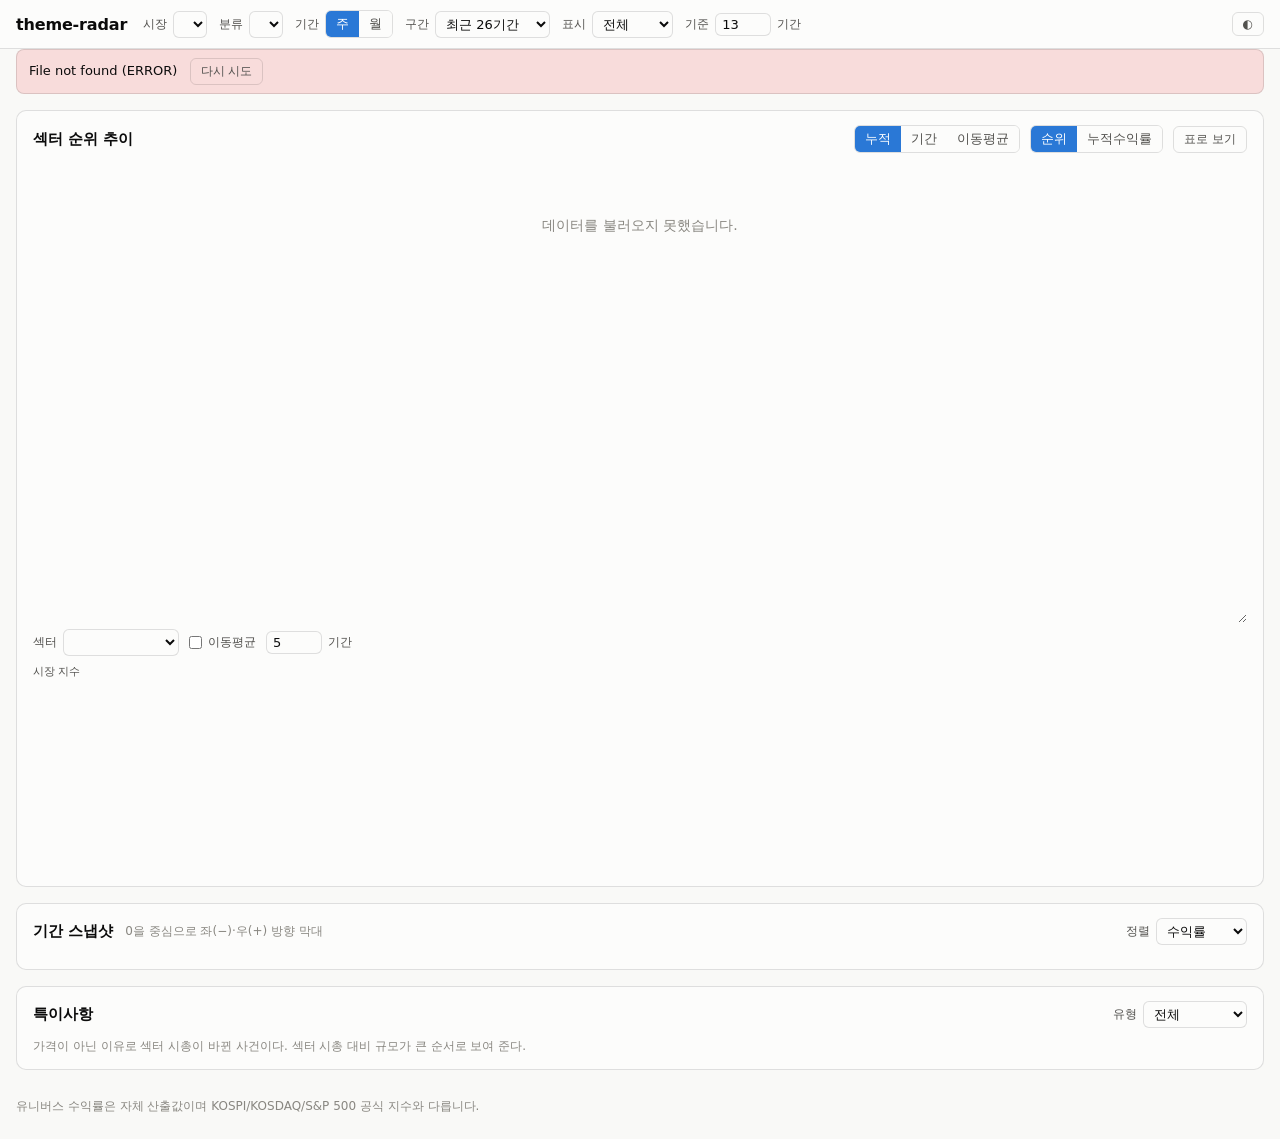
==== commit 4ab7913d: "Rank sectors by N-period cumulative return by default Add a cumulative basis to the bump chart and a" ====
--- a/web/index.html
+++ b/web/index.html
@@ -29,7 +29,7 @@
       <option value="5">상위 5</option>
       <option value="10">상위 10</option>
     </select></label>
-    <label title="섹터 시총 이동평균의 기간 수. 순위 기준·이격도·시가총액 차트가 함께 쓴다">이동평균
+    <label title="기준 기간 수 N. 누적수익과 섹터 시총 이동평균이 함께 쓴다 (순위 기준·스냅샷 누적·이격도·시가총액 차트)">기준
       <input type="number" id="ma-len" min="2" max="52" step="1" inputmode="numeric"> 기간</label>
   </div>
   <button type="button" id="theme-toggle" class="ghost" title="라이트/다크 전환">◐</button>
@@ -44,7 +44,8 @@
       <div class="head-right">
         <span id="market-summary" class="summary"></span>
         <span class="segmented" id="chart-basis" aria-label="순위 기준">
-          <button type="button" data-value="period" title="기간 수익률로 순위를 매긴다">기간</button><button
+          <button type="button" data-value="cum" title="N기간 누적수익률로 순위를 매긴다">누적</button><button
+            type="button" data-value="period" title="기간 수익률로 순위를 매긴다">기간</button><button
             type="button" data-value="ma" title="섹터 시총 이동평균의 상승률로 순위를 매긴다">이동평균</button>
         </span>
         <span class="segmented" id="chart-mode">
@@ -94,6 +95,7 @@
           <option value="return">수익률</option>
           <option value="contribution">기여도</option>
           <option value="weight">시총 비중</option>
+          <option value="cumulative">누적수익</option>
           <option value="disparity">이격도</option>
         </select></label>
       </div>
--- a/web/css/app.css
+++ b/web/css/app.css
@@ -114,10 +114,10 @@
 .rows { display: grid; gap: 2px; }
 .row { display: grid; gap: 10px; align-items: center;
   padding: 4px 6px; border-radius: 6px; font-variant-numeric: tabular-nums; }
-/* 섹터 행: 섹터 · 막대 · 수익률 · 지수 대비 · 시총 비중 · 시장 기여 · 시장 대비 · 이격도 · 상승률 · 순위 변동 · 특징
+/* 섹터 행: 섹터 · 막대 · 수익률 · 누적 · 지수 대비 · 시총 비중 · 시장 기여 · 시장 대비 · 이격도 · 상승률 · 순위 변동 · 특징
    0 선이 세로로 이어지려면 막대 칸이 행마다 같은 폭이어야 한다. 마지막 특징 칸을 내용에 맞춰(auto) 두면
    배지 수만큼 칸이 늘어 막대 칸을 밀어내므로, 배지 3개가 들어가는 고정 폭으로 둔다 */
-#snapshot .row { grid-template-columns: 190px minmax(0, 1fr) 88px 72px 80px 84px 64px 64px 68px 64px 232px; }
+#snapshot .row { grid-template-columns: 190px minmax(0, 1fr) 88px 80px 72px 80px 84px 64px 64px 68px 64px 200px; }
 #snapshot .row > :last-child { overflow: hidden; white-space: nowrap; }
 .row:hover { background: color-mix(in srgb, var(--accent) 8%, transparent); }
 .row.clickable { cursor: pointer; }
@@ -181,8 +181,8 @@
 thead th { position: sticky; top: 0; background: var(--surface); color: var(--ink-2); }
 
 @media (max-width: 1280px) {
-  /* 열이 열한 개라 넓은 폭 그대로는 카드를 넘는다. 막대에 자리를 남기려고 고정 칸을 줄인다 */
-  #snapshot .row { grid-template-columns: 156px minmax(0, 1fr) 82px 66px 74px 78px 58px 58px 62px 54px 140px; }
+  /* 열이 열두 개라 넓은 폭 그대로는 카드를 넘는다. 막대에 자리를 남기려고 고정 칸을 줄인다 */
+  #snapshot .row { grid-template-columns: 156px minmax(0, 1fr) 82px 74px 66px 74px 78px 58px 58px 62px 54px 140px; }
   .split { grid-template-columns: 1fr; }
   /* 한 칸으로 쌓이면 가로로 나눌 것이 없다 */
   .bump-split { grid-template-columns: 1fr; }
@@ -190,9 +190,9 @@
   .side-chart { min-height: 200px; }
 }
 /* 고정 폭이 화면을 넘지 않게 줄인다. 특징 칸은 배지 하나만 남고 나머지는 잘린다 (드릴다운에서 전부 본다).
-   여기부터는 지수 대비·상승률 두 열을 감춘다. 둘 다 옆 열(수익률·이격도)을 보조하는 값이라 먼저 접는다 */
+   여기부터는 지수 대비·시장 대비·상승률 세 열을 감춘다. 모두 옆 열(수익률·시장 기여·이격도)을 보조하는 값이라 먼저 접는다 */
 @media (max-width: 1080px) {
-  #snapshot .row { grid-template-columns: 150px minmax(0, 1fr) 80px 72px 76px 56px 56px 52px 120px; }
+  #snapshot .row { grid-template-columns: 150px minmax(0, 1fr) 80px 74px 72px 76px 56px 52px 120px; }
   .row .hide-mid { display: none; }
 }
 @media (max-width: 768px) {
